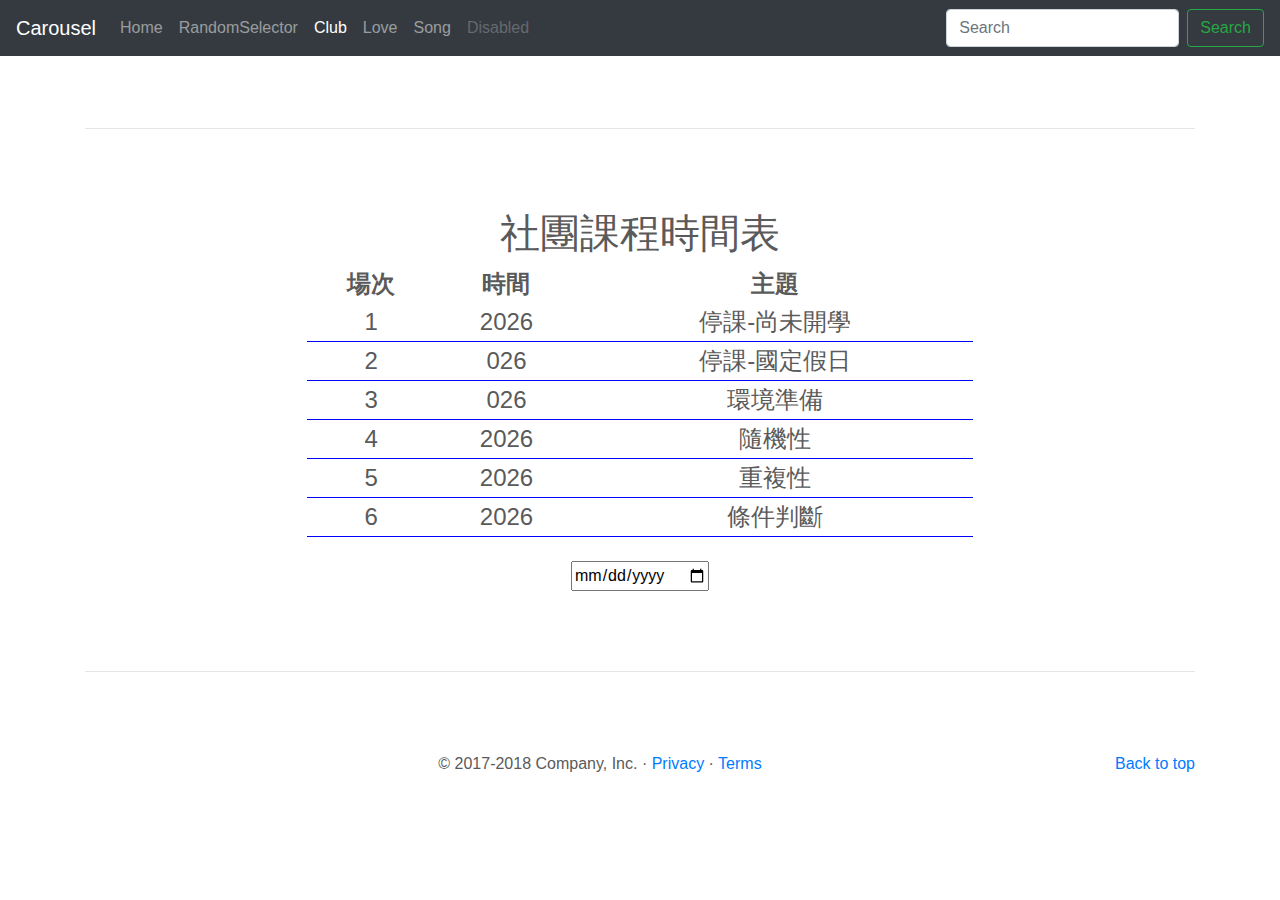
==== club.html @ 9781450c "first commit" ====
<!doctype html>
<html lang="en">

<head>
    <meta charset="utf-8">
    <meta name="viewport" content="width=device-width, initial-scale=1, shrink-to-fit=no">
    <meta name="description" content="">
    <meta name="author" content="">
    <link rel="icon" href="favicon.ico">

    <title>Carousel Template for Bootstrap</title>

    <!-- Bootstrap core CSS -->
    <link href="dist/css/bootstrap.min.css" rel="stylesheet">
    <link href="05031/style.css" rel="stylesheet">


    <!-- Custom styles for this template -->
    <link href="carousel.css" rel="stylesheet">
</head>

<body>

    <header>
        <nav class="navbar navbar-expand-md navbar-dark fixed-top bg-dark">
            <a class="navbar-brand" href="#">Carousel</a>
            <button class="navbar-toggler" type="button" data-toggle="collapse" data-target="#navbarCollapse"
                aria-controls="navbarCollapse" aria-expanded="false" aria-label="Toggle navigation">
                <span class="navbar-toggler-icon"></span>
            </button>
            <div class="collapse navbar-collapse" id="navbarCollapse">
                <ul class="navbar-nav mr-auto">
                    <li class="nav-item">
                        <a class="nav-link" href="index.html">Home </a>
                    </li>
                    <li class="nav-item">
                        <a class="nav-link" href="random_selector.html">RandomSelector </a>
                    </li>
                    <li class="nav-item active">
                        <a class="nav-link" href="#">Club<span class="sr-only">(current)</span></a>
                    </li>
                    <li class="nav-item">
                        <a class="nav-link" href="love.html">Love</a>
                      </li>
                    <li class="nav-item">
                        <a class="nav-link" href="song.html">Song</a>
                    </li>
                    <li class="nav-item">
                        <a class="nav-link disabled" href="#">Disabled</a>
                    </li>
                </ul>
                <form class="form-inline mt-2 mt-md-0">
                    <input class="form-control mr-sm-2" type="text" placeholder="Search" aria-label="Search">
                    <button class="btn btn-outline-success my-2 my-sm-0" type="submit">Search</button>
                </form>
            </div>
        </nav>
    </header>

    <main role="main">

        <!-- Marketing messaging and featurettes
      ================================================== -->
        <!-- Wrap the rest of the page in another container to center all the content. -->

        <div class="container marketing">

            <!-- START THE FEATURETTES -->

            <hr class="featurette-divider">
            <h1>社團課程時間表</h1>
            <table id="courseTable"></table><br>
            <!-- 請設定第一場活動日期 -->
            <input onchange="setMonthAndDay()" type="date" id="myDate" name="myDate">
            <hr class="featurette-divider">

            <!-- /END THE FEATURETTES -->

        </div><!-- /.container -->


        <!-- FOOTER -->
        <footer class="container">
            <p class="float-right"><a href="#">Back to top</a></p>
            <p>&copy; 2017-2018 Company, Inc. &middot; <a href="#">Privacy</a> &middot; <a href="#">Terms</a></p>
        </footer>
    </main>

    <!-- Bootstrap core JavaScript
    ================================================== -->
    <!-- Placed at the end of the document so the pages load faster -->
    <script src="https://code.jquery.com/jquery-3.3.1.slim.min.js"
        integrity="sha384-q8i/X+965DzO0rT7abK41JStQIAqVgRVzpbzo5smXKp4YfRvH+8abtTE1Pi6jizo"
        crossorigin="anonymous"></script>
    <script>window.jQuery || document.write('<script src="assets/js/vendor/jquery-slim.min.js"><\/script>')</script>
    <script src="assets/js/vendor/popper.min.js"></script>
    <script src="dist/js/bootstrap.min.js"></script>
    <!-- Just to make our placeholder images work. Don't actually copy the next line! -->
    <script src="assets/js/vendor/holder.min.js"></script>
    <script src="05031/main.js"></script>
    <script src="05031/topic.js"></script>
</body>

</html>
---- 05031/style.css ----
body{
    text-align: center;
}
table{
    width: 60%;
    margin: auto;
    font-size: 1.5em;
}
td{
    border-bottom: 1px solid blue;
}
.grayFont{
    color: gray;
}
---- carousel.css ----
/* GLOBAL STYLES
-------------------------------------------------- */
/* Padding below the footer and lighter body text */

body {
  padding-top: 3rem;
  padding-bottom: 3rem;
  color: #5a5a5a;
}


/* CUSTOMIZE THE CAROUSEL
-------------------------------------------------- */

/* Carousel base class */
.carousel {
  margin-bottom: 4rem;
}
/* Since positioning the image, we need to help out the caption */
.carousel-caption {
  bottom: 3rem;
  z-index: 10;
}

/* Declare heights because of positioning of img element */
.carousel-item {
  height: 32rem;
  background-color: #777;
}
.carousel-item > img {
  position: absolute;
  top: 0;
  left: 0;
  min-width: 100%;
  height: 32rem;
}


/* MARKETING CONTENT
-------------------------------------------------- */

/* Center align the text within the three columns below the carousel */
.marketing .col-lg-4 {
  margin-bottom: 1.5rem;
  text-align: center;
}
.marketing h2 {
  font-weight: 400;
}
.marketing .col-lg-4 p {
  margin-right: .75rem;
  margin-left: .75rem;
}


/* Featurettes
------------------------- */

.featurette-divider {
  margin: 5rem 0; /* Space out the Bootstrap <hr> more */
}

/* Thin out the marketing headings */
.featurette-heading {
  font-weight: 300;
  line-height: 1;
  letter-spacing: -.05rem;
}


/* RESPONSIVE CSS
-------------------------------------------------- */

@media (min-width: 40em) {
  /* Bump up size of carousel content */
  .carousel-caption p {
    margin-bottom: 1.25rem;
    font-size: 1.25rem;
    line-height: 1.4;
  }

  .featurette-heading {
    font-size: 50px;
  }
}

@media (min-width: 62em) {
  .featurette-heading {
    margin-top: 7rem;
  }
}
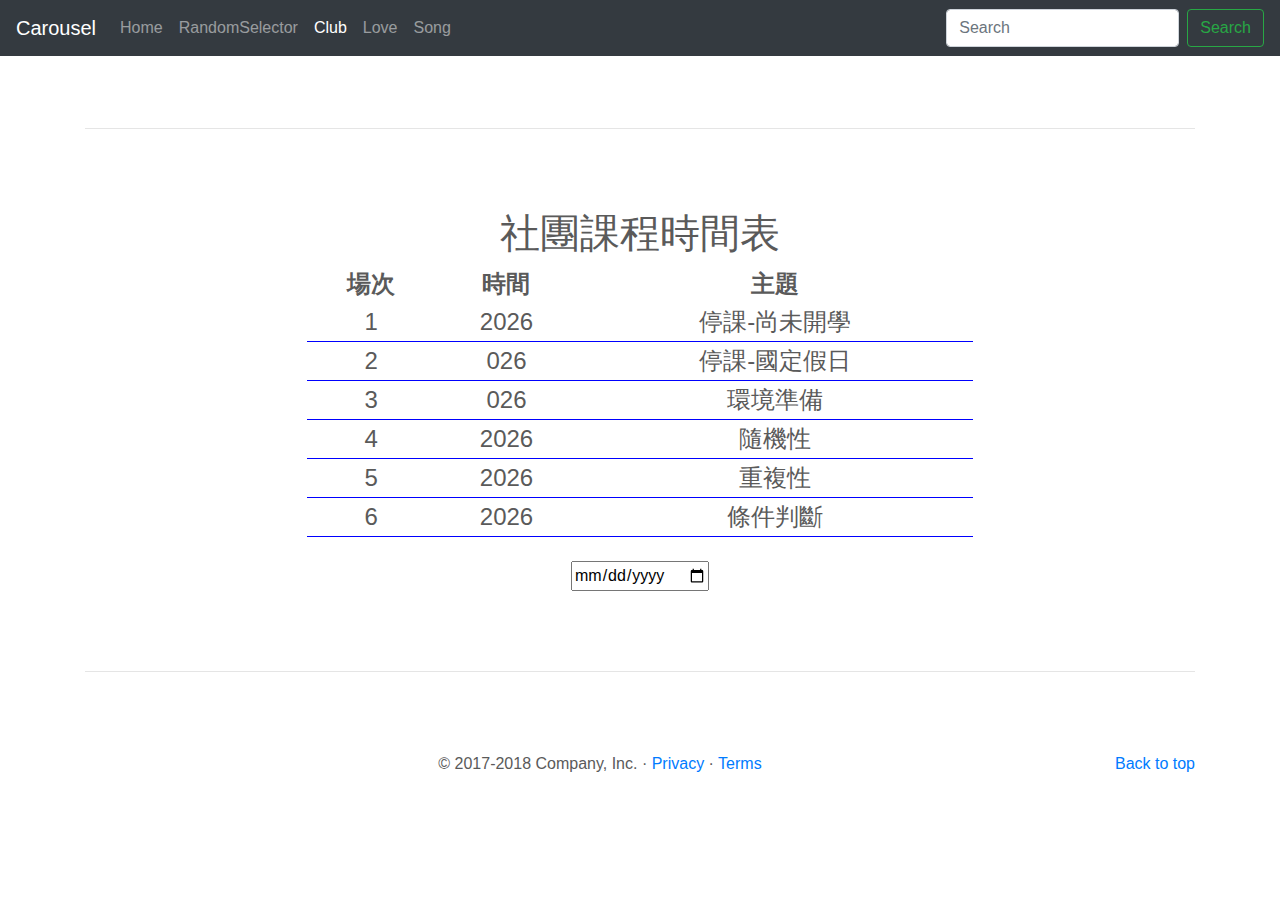
==== commit 5ff8012b: "sec commit" ====
--- a/club.html
+++ b/club.html
@@ -44,9 +44,6 @@
                       </li>
                     <li class="nav-item">
                         <a class="nav-link" href="song.html">Song</a>
-                    </li>
-                    <li class="nav-item">
-                        <a class="nav-link disabled" href="#">Disabled</a>
                     </li>
                 </ul>
                 <form class="form-inline mt-2 mt-md-0">
